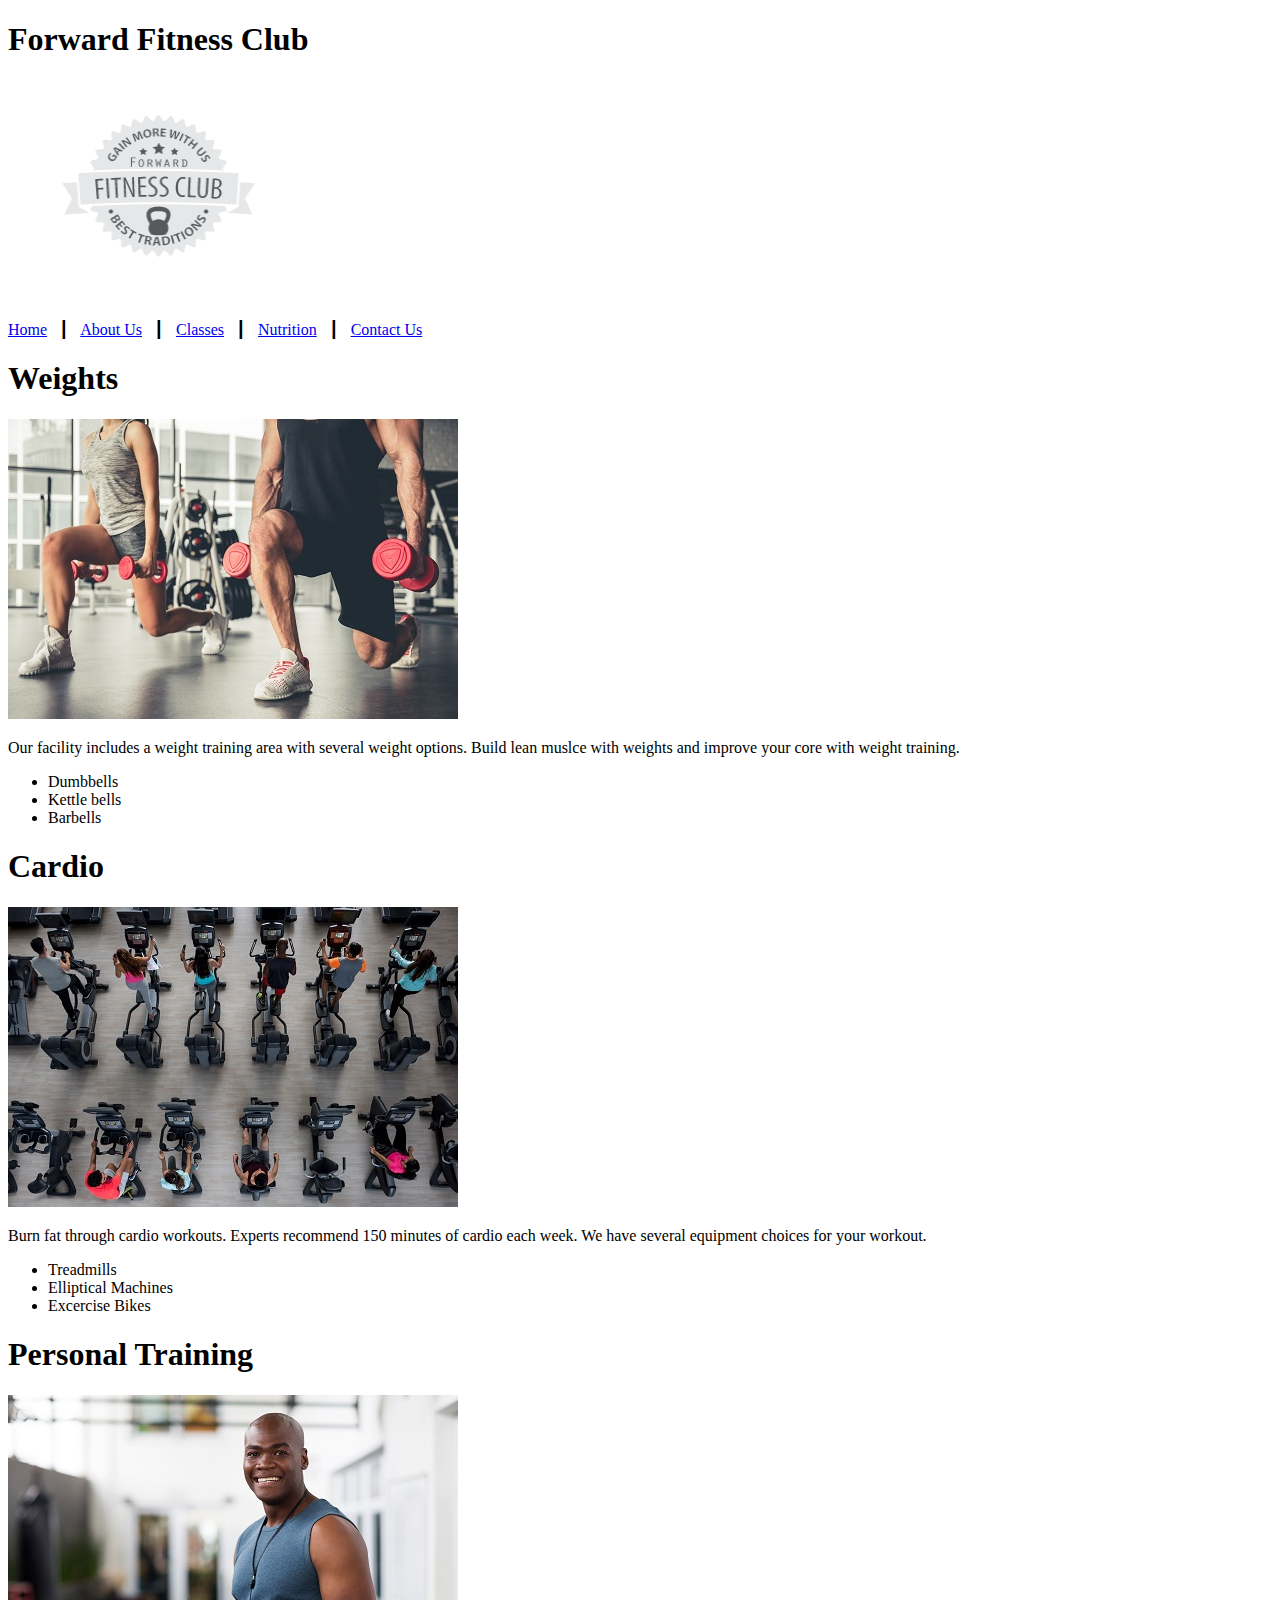
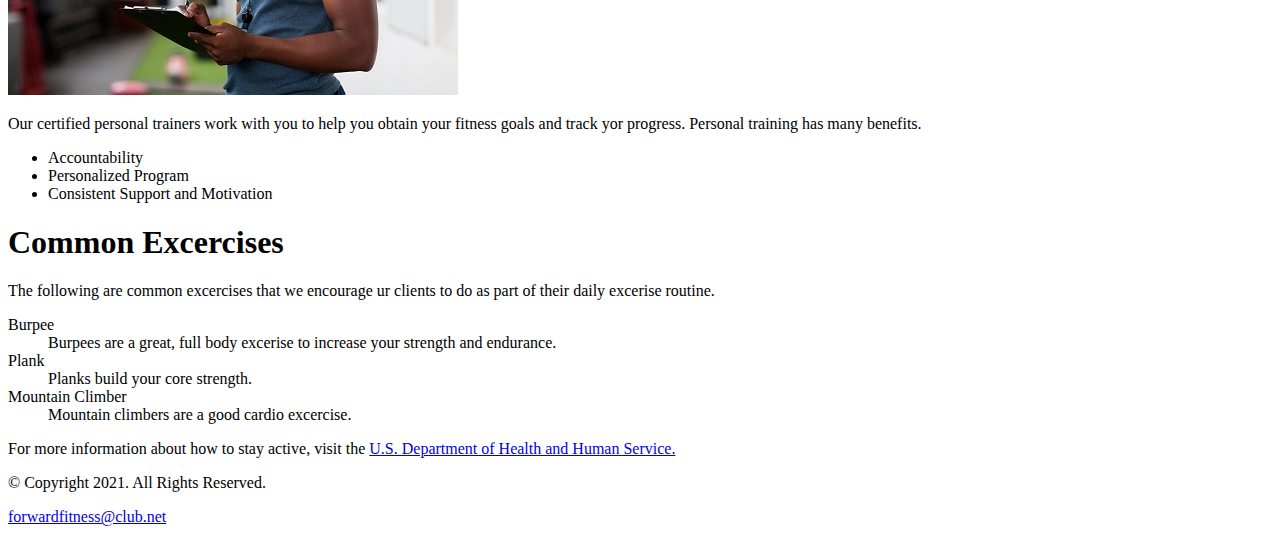
==== fitness/about.html @ 5463e09d "Getting ready for Chapter 3 homework" ====
<!DOCTYPE html>
<!-- This website template was created by: Shakinur Chowdhury-->
<html lang="en">
    <head>
        <title>Forward Fitness Club</title>
        <meta charset="utf-8">
    </head>
    <body>
        <div id="container">
        <!-- Use the header area for the website name or logo-->
        <header>
            <h1>Forward Fitness Club</h1>
            <a href="index.html"><img src="images/forward-fitness-logo.png" alt="Forward Fitness Club Logo" height="220" width="297"></a>
        </header>

        <!-- Use the nav area to add hyperlinks to other pages within the website-->
        <nav>
            <p>
                <a href="index.html">Home</a> &nbsp; &#9475; &nbsp;
                <a href="about.html">About Us</a> &nbsp; &#9475; &nbsp;
                <a href="classes.html">Classes</a> &nbsp; &#9475; &nbsp;
                <a href="nutrition.html">Nutrition</a> &nbsp; &#9475; &nbsp;
                <a href="contact.html">Contact Us</a>
            </p>
        </nav>
        <!-- Use the main area to add the main content of the webpage-->
        <main>
            <div id="weights">
                <h1>Weights</h1>  
                <img src="images/people-with-weights.jpg" alt="Two people working out with a weight in each hand" height="300" width="450">
                <p>Our facility includes a weight training area with several weight options. Build lean muslce with weights and improve your core with weight training.</p> 
                <ul>
                    <li>Dumbbells</li>
                    <li>Kettle bells</li>
                    <li>Barbells</li>

                </ul>
            </div>

            <div id="cardio">
                <h1>Cardio</h1>  
                <img src="images/people-workingout-machines.jpg" alt="Cardio Equipment" height="300" width="450">
                <p>Burn fat through cardio workouts. Experts recommend 150 minutes of cardio each week. We have several equipment choices for your workout. </p> 
                <ul>
                    <li>Treadmills</li>
                    <li>Elliptical Machines</li>
                    <li>Excercise Bikes</li>

                </ul>

            </div>

            <div id="training">
                
                <h1>Personal Training</h1>  
                <img src="images/personal-trainer.jpg" alt="Personal Training" height="300" width="450">
                <p>Our certified personal trainers work with you to help you obtain your fitness goals and track yor progress. Personal training has many benefits.</p> 
                <ul>
                    <li>Accountability</li>
                    <li>Personalized Program</li>
                    <li>Consistent Support and Motivation</li>
                </ul>

            </div>

            <div id="excercies">
                <h1>Common Excercises</h1>  
                <p>The following are common excercises that we encourage ur clients to do as part of their daily excerise routine.</p> 
                <dl>
                    <dt>Burpee</dt>
                    <dd>Burpees are a great, full body excerise to increase your strength and endurance.</dd>

                    <dt>Plank</dt>
                    <dd>Planks build your core strength.</dd>

                    <dt>Mountain Climber</dt>
                    <dd>Mountain climbers are a good cardio excercise.</dd>
                </dl>
                <p>For more information about how to stay active, visit the <a href="https://www.hhs.gov/fitness/be-active/index.html" target="_blank"> U.S. Department of Health and Human Service.</a></p>
            </div>





        </main>

        <!-- Use the footer area to add webpage footer content-->
        <footer>
            <p>&copy; Copyright 2021. All Rights Reserved.</p>
            <p><a href="mailto:forwardfitness@club.net">forwardfitness@club.net</a></p>
        </footer>
        </div>
    </body>
</html>
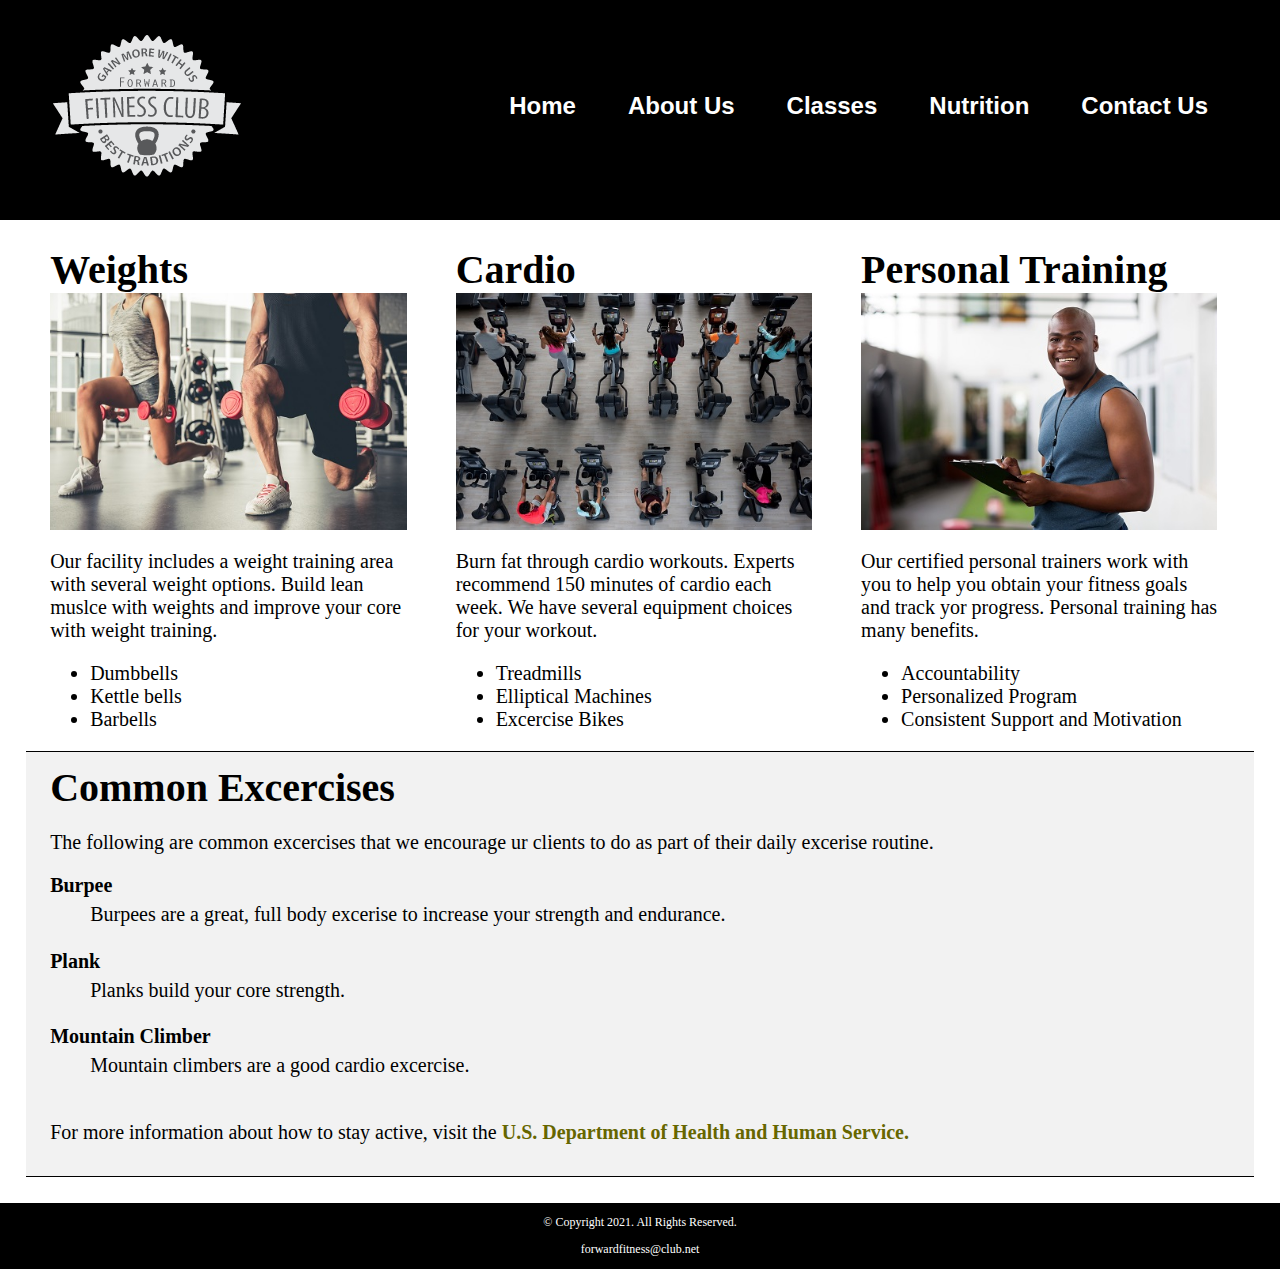
==== commit 5aa492bf: "Chapter 4" ====
--- a/fitness/about.html
+++ b/fitness/about.html
@@ -4,30 +4,30 @@
     <head>
         <title>Forward Fitness Club</title>
         <meta charset="utf-8">
+        <link rel="stylesheet" href="css/styles.css">
     </head>
     <body>
         <div id="container">
         <!-- Use the header area for the website name or logo-->
         <header>
-            <h1>Forward Fitness Club</h1>
-            <a href="index.html"><img src="images/forward-fitness-logo.png" alt="Forward Fitness Club Logo" height="220" width="297"></a>
+            <a href="index.html"><img src="images/forward-fitness-logo.png" alt="Forward Fitness Club Logo"></a>
         </header>
 
         <!-- Use the nav area to add hyperlinks to other pages within the website-->
         <nav>
-            <p>
-                <a href="index.html">Home</a> &nbsp; &#9475; &nbsp;
-                <a href="about.html">About Us</a> &nbsp; &#9475; &nbsp;
-                <a href="classes.html">Classes</a> &nbsp; &#9475; &nbsp;
-                <a href="nutrition.html">Nutrition</a> &nbsp; &#9475; &nbsp;
-                <a href="contact.html">Contact Us</a>
-            </p>
+            <ul>
+                <li><a href="index.html">Home</a></li> 
+                <li><a href="about.html">About Us</a></li> 
+                <li><a href="classes.html">Classes</a></li> 
+                <li><a href="nutrition.html">Nutrition</a></li>
+                <li><a href="contact.html">Contact Us</a></li>
+            </ul>
         </nav>
         <!-- Use the main area to add the main content of the webpage-->
         <main>
             <div id="weights">
                 <h1>Weights</h1>  
-                <img src="images/people-with-weights.jpg" alt="Two people working out with a weight in each hand" height="300" width="450">
+                <img src="images/people-with-weights.jpg" alt="Two people working out with a weight in each hand">
                 <p>Our facility includes a weight training area with several weight options. Build lean muslce with weights and improve your core with weight training.</p> 
                 <ul>
                     <li>Dumbbells</li>
@@ -39,7 +39,7 @@
 
             <div id="cardio">
                 <h1>Cardio</h1>  
-                <img src="images/people-workingout-machines.jpg" alt="Cardio Equipment" height="300" width="450">
+                <img src="images/people-workingout-machines.jpg" alt="Cardio Equipment">
                 <p>Burn fat through cardio workouts. Experts recommend 150 minutes of cardio each week. We have several equipment choices for your workout. </p> 
                 <ul>
                     <li>Treadmills</li>
@@ -53,7 +53,7 @@
             <div id="training">
                 
                 <h1>Personal Training</h1>  
-                <img src="images/personal-trainer.jpg" alt="Personal Training" height="300" width="450">
+                <img src="images/personal-trainer.jpg" alt="Personal Training">
                 <p>Our certified personal trainers work with you to help you obtain your fitness goals and track yor progress. Personal training has many benefits.</p> 
                 <ul>
                     <li>Accountability</li>
@@ -63,7 +63,7 @@
 
             </div>
 
-            <div id="excercies">
+            <div id="excercises">
                 <h1>Common Excercises</h1>  
                 <p>The following are common excercises that we encourage ur clients to do as part of their daily excerise routine.</p> 
                 <dl>
@@ -76,7 +76,7 @@
                     <dt>Mountain Climber</dt>
                     <dd>Mountain climbers are a good cardio excercise.</dd>
                 </dl>
-                <p>For more information about how to stay active, visit the <a href="https://www.hhs.gov/fitness/be-active/index.html" target="_blank"> U.S. Department of Health and Human Service.</a></p>
+                <p>For more information about how to stay active, visit the <a href="https://www.hhs.gov/fitness/be-active/index.html" target="_blank" class="external-link"> U.S. Department of Health and Human Service.</a></p>
             </div>
 
 
--- a/fitness/css/styles.css
+++ b/fitness/css/styles.css
@@ -0,0 +1,124 @@
+/*
+Author: Shakinur Chowdhury
+Date: 
+File name: style.css
+*/
+
+/* CSS Reset */
+body, header, nav, main, footer, h1, div, img {
+    margin: 0;
+    padding: 0;
+    border: 0;
+}
+
+/* Style rules for body and images */
+body {
+    background-color: #000;
+}
+
+img {
+    max-width: 100%;
+    display: block;
+}
+
+/* Style rule for header */
+header{
+    width: 25%;
+    float: left;
+}
+
+/* Style rules for navigation area */
+nav{
+    width: 70%;
+    float: right;
+    margin: 5em 3em 0 0;
+}
+
+nav ul {
+    list-style-type: none;
+    margin: 0;
+    text-align: right;
+}
+
+nav li {
+    display: inline-block;
+    font-size: 1.5em;
+    font-family: Verdana, Arial, sans-serif;
+    font-weight: bold;
+}
+
+nav li a {
+    display: block;
+    color: #fff;
+    text-align: center;
+    padding: 0.5em 1em;
+    text-decoration: none;
+}
+
+/* Style rules for main content */
+main{
+    clear: left;
+    background-color: #fff;
+    padding: 2%;
+    font-size: 1.25em;
+}
+
+.action {
+    font-size: 1.35em;
+    color: #666600;
+    font-weight: bold;
+}
+
+#weights, #cardio, #training {
+    width: 29%;
+    float: left;
+    margin: 0 2%;
+}
+
+#excercises {
+    clear: left;
+    border-top: 1px solid #000;
+    border-bottom: 1px solid #000;
+    background-color: #f2f2f2;
+    padding: 1% 2%;
+}
+
+#excercises dt {
+    font-weight: bold;
+}
+
+#excercises dd {
+    padding: 0.5% 1% 2% 0;
+}
+
+.external-link {
+    color: #666600;
+    font-weight: bold;
+    text-decoration: none;
+}
+
+#contact {
+    text-align: center;
+}
+
+#contact a {
+    color: #666600;
+    text-decoration: none;
+}
+
+.map {
+    border: 8px solid #000;
+}
+
+/* Style rules for footer content */
+footer p {
+    font-size: 0.75em;
+    text-align: center;
+    color: #fff;
+    padding: 0 1em;
+}
+
+footer p a {
+    color: #fff;
+    text-decoration: none;
+}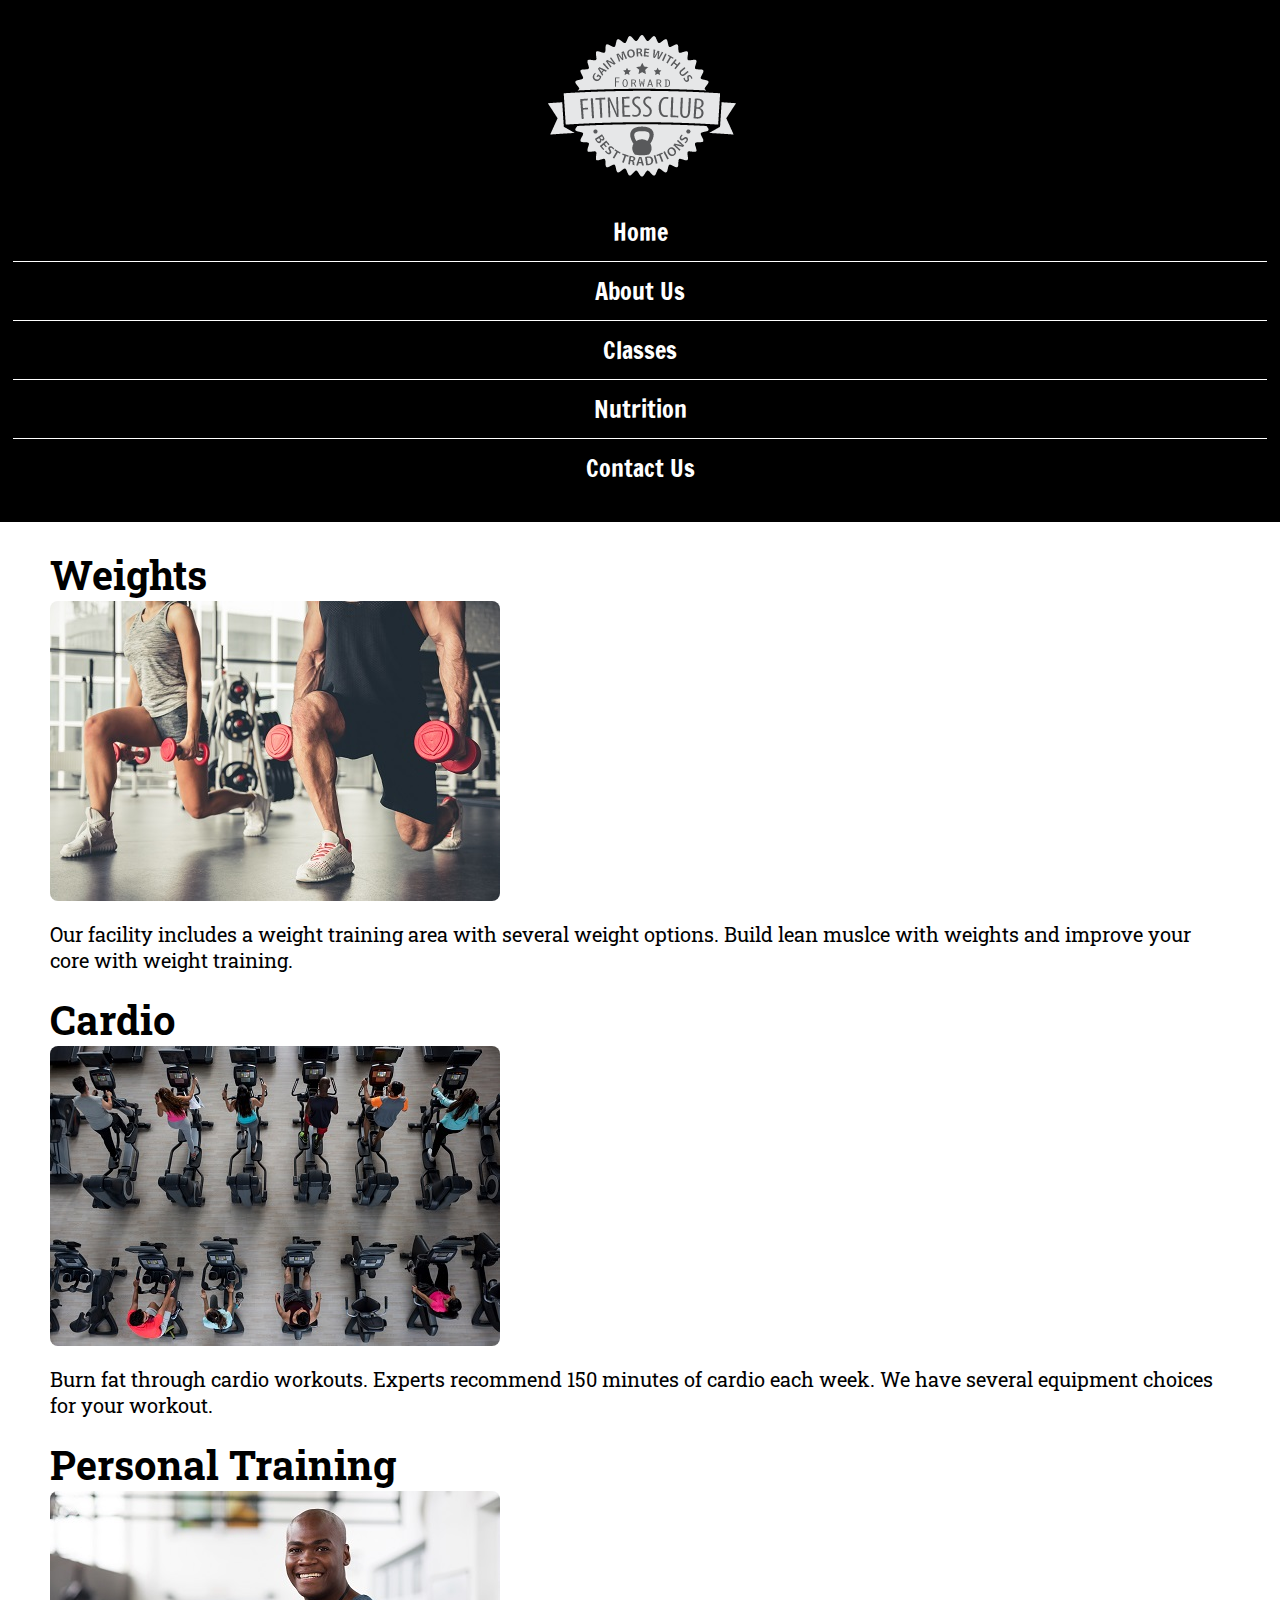
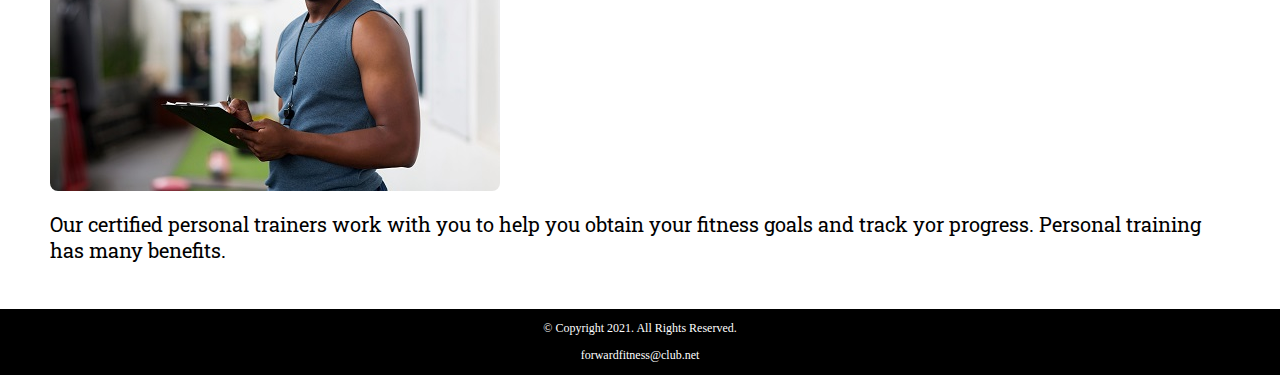
==== commit da7be437: "Chapter 5 edits" ====
--- a/fitness/about.html
+++ b/fitness/about.html
@@ -5,6 +5,8 @@
         <title>Forward Fitness Club</title>
         <meta charset="utf-8">
         <link rel="stylesheet" href="css/styles.css">
+        <meta name="viewport" content="width=device-width, initial-scale=1.0">
+        <link href="https://fonts.googleapis.com/css2?family=Francois+One&family=Roboto+Slab&display=swap" rel="stylesheet">
     </head>
     <body>
         <div id="container">
@@ -22,30 +24,30 @@
                 <li><a href="nutrition.html">Nutrition</a></li>
                 <li><a href="contact.html">Contact Us</a></li>
             </ul>
+
         </nav>
         <!-- Use the main area to add the main content of the webpage-->
         <main>
             <div id="weights">
                 <h1>Weights</h1>  
-                <img src="images/people-with-weights.jpg" alt="Two people working out with a weight in each hand">
+                <img src="images/people-with-weights.jpg" alt="Two people working out with a weight in each hand" class="round">
                 <p>Our facility includes a weight training area with several weight options. Build lean muslce with weights and improve your core with weight training.</p> 
-                <ul>
+                <ul class="tablet-desktop">
                     <li>Dumbbells</li>
                     <li>Kettle bells</li>
                     <li>Barbells</li>
-
                 </ul>
             </div>
 
             <div id="cardio">
+
                 <h1>Cardio</h1>  
-                <img src="images/people-workingout-machines.jpg" alt="Cardio Equipment">
+                <img src="images/people-workingout-machines.jpg" alt="Cardio Equipment" class="round">
                 <p>Burn fat through cardio workouts. Experts recommend 150 minutes of cardio each week. We have several equipment choices for your workout. </p> 
-                <ul>
+                <ul class="tablet-desktop">
                     <li>Treadmills</li>
                     <li>Elliptical Machines</li>
                     <li>Excercise Bikes</li>
-
                 </ul>
 
             </div>
@@ -53,9 +55,9 @@
             <div id="training">
                 
                 <h1>Personal Training</h1>  
-                <img src="images/personal-trainer.jpg" alt="Personal Training">
+                <img src="images/personal-trainer.jpg" alt="Personal Training" class="round">
                 <p>Our certified personal trainers work with you to help you obtain your fitness goals and track yor progress. Personal training has many benefits.</p> 
-                <ul>
+                <ul class="tablet-desktop">
                     <li>Accountability</li>
                     <li>Personalized Program</li>
                     <li>Consistent Support and Motivation</li>
@@ -63,7 +65,7 @@
 
             </div>
 
-            <div id="excercises">
+            <div id="excercises" class="tablet-desktop">
                 <h1>Common Excercises</h1>  
                 <p>The following are common excercises that we encourage ur clients to do as part of their daily excerise routine.</p> 
                 <dl>
@@ -80,9 +82,6 @@
             </div>
 
 
-
-
-
         </main>
 
         <!-- Use the footer area to add webpage footer content-->
--- a/fitness/css/styles.css
+++ b/fitness/css/styles.css
@@ -5,7 +5,7 @@
 */
 
 /* CSS Reset */
-body, header, nav, main, footer, h1, div, img {
+body, header, nav, main, footer, h1, div, img, ul {
     margin: 0;
     padding: 0;
     border: 0;
@@ -21,46 +21,84 @@
     display: block;
 }
 
+/*style rules for mobile viewport */
+
 /* Style rule for header */
 header{
-    width: 25%;
-    float: left;
+    position: -webkit-sticky;
+    position: sticky;
+    top: 0;
+    background-color: #000;
+    height: 190px;
+}
+
+header img {
+    margin: 0 auto;
 }
 
 /* Style rules for navigation area */
 nav{
-    width: 70%;
-    float: right;
-    margin: 5em 3em 0 0;
+    padding: 1%;
+    margin-bottom: 1%;
 }
 
 nav ul {
     list-style-type: none;
-    margin: 0;
-    text-align: right;
+    text-align: center;
 }
 
 nav li {
-    display: inline-block;
     font-size: 1.5em;
-    font-family: Verdana, Arial, sans-serif;
-    font-weight: bold;
+    font-family: 'Francois One', sans-serif;
+    border-top: 1px solid #fff;
+}
+
+nav li:first-child {
+    border-top: none;
 }
 
 nav li a {
     display: block;
     color: #fff;
-    text-align: center;
     padding: 0.5em 1em;
     text-decoration: none;
 }
 
+/* Show mobile class, hide tablet-desktop class*/
+.mobile {
+    display: block;
+}
+
+.tablet-desktop {
+    display: none;
+}
+
 /* Style rules for main content */
 main{
-    clear: left;
     background-color: #fff;
     padding: 2%;
     font-size: 1.25em;
+    font-family: 'Roboto Slab', serif;
+}
+
+.tel-link {
+    background-color: #404040;
+    padding: 2%;
+    margin: 0 auto;
+    width: 80%;
+    text-align: center;
+    border-radius: 5px;
+}
+
+.tel-link a {
+    color: #fff;
+    text-decoration: none;
+    font-size: 1.5em;
+    display: block;
+}
+
+.hours {
+    margin-left: 10%;
 }
 
 .action {
@@ -70,12 +108,48 @@
 }
 
 #weights, #cardio, #training {
-    width: 29%;
-    float: left;
     margin: 0 2%;
 }
 
-#excercises {
+.round {
+    border-radius: 8px;
+}
+
+.external-link {
+    color: #666600;
+    font-weight: bold;
+    text-decoration: none;
+}
+
+#contact {
+    text-align: center;
+}
+
+#contact .contact-email-link {
+    color: #666600;
+    text-decoration: none;
+}
+
+.map {
+    border: 2px solid #000;
+    width: 95%;
+    height: 50;
+}
+
+/* Style rules for footer content */
+footer p {
+    font-size: 0.75em;
+    text-align: center;
+    color: #fff;
+    padding: 0 1em;
+}
+
+footer p a {
+    color: #fff;
+    text-decoration: none;
+}
+
+/*#excercises {
     clear: left;
     border-top: 1px solid #000;
     border-bottom: 1px solid #000;
@@ -89,36 +163,4 @@
 
 #excercises dd {
     padding: 0.5% 1% 2% 0;
-}
-
-.external-link {
-    color: #666600;
-    font-weight: bold;
-    text-decoration: none;
-}
-
-#contact {
-    text-align: center;
-}
-
-#contact a {
-    color: #666600;
-    text-decoration: none;
-}
-
-.map {
-    border: 8px solid #000;
-}
-
-/* Style rules for footer content */
-footer p {
-    font-size: 0.75em;
-    text-align: center;
-    color: #fff;
-    padding: 0 1em;
-}
-
-footer p a {
-    color: #fff;
-    text-decoration: none;
-}+} */
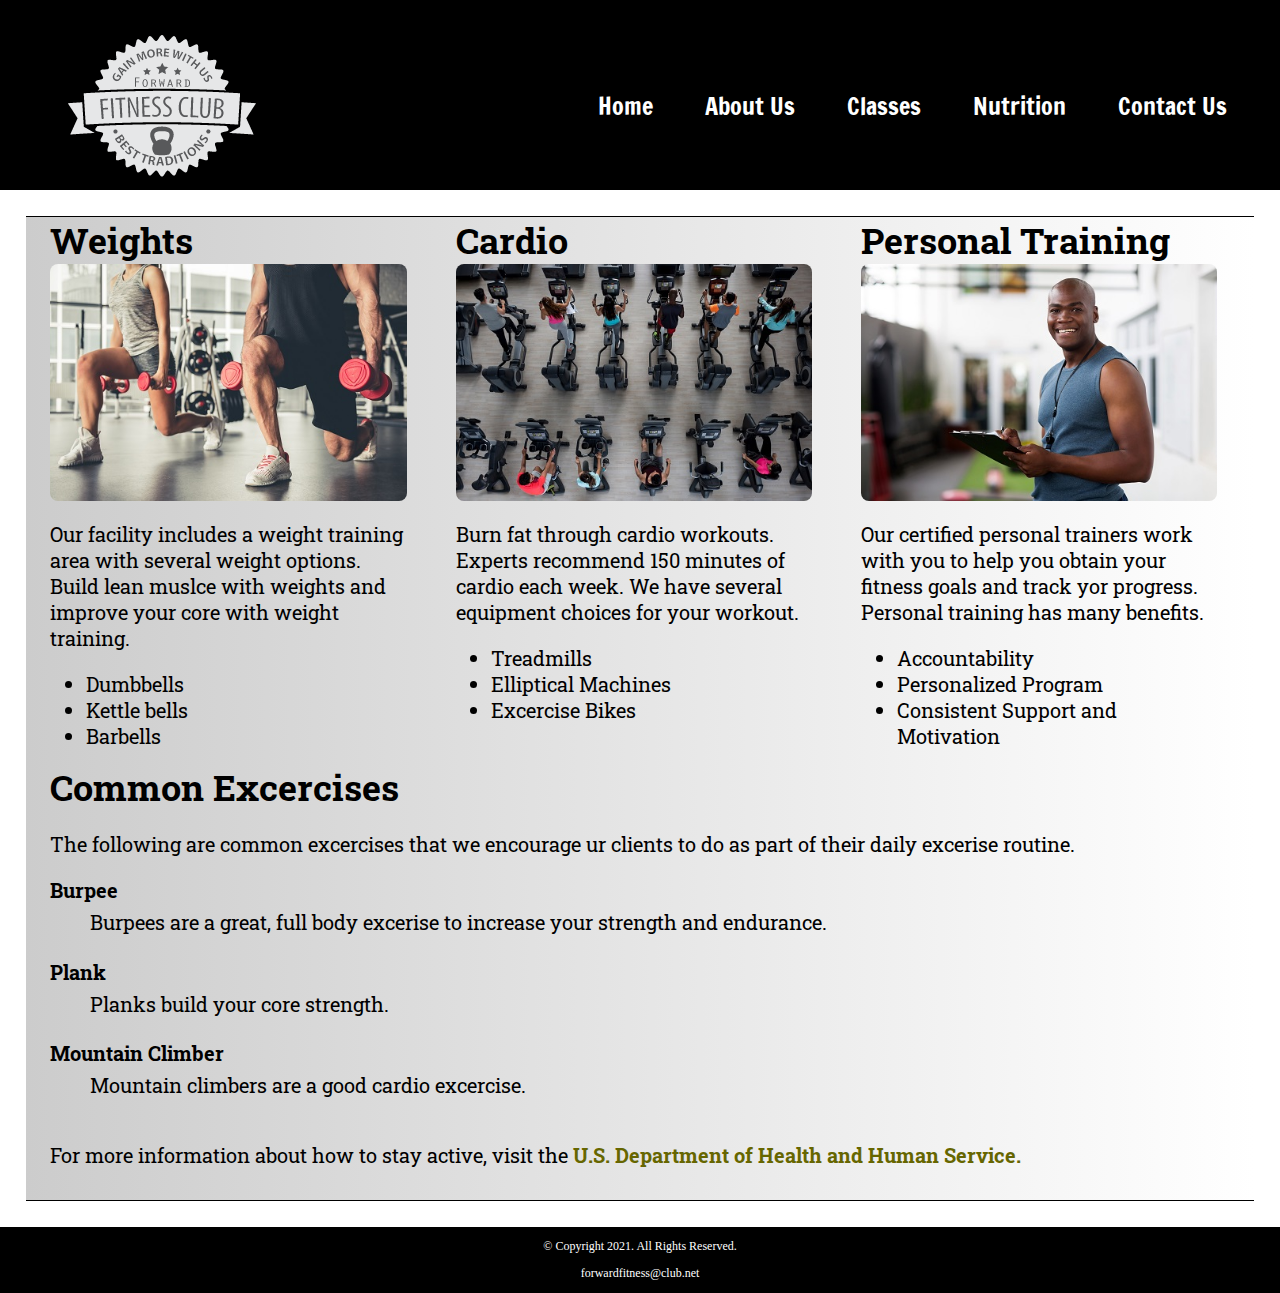
==== commit 2aa0785e: "Chapter 7" ====
--- a/fitness/about.html
+++ b/fitness/about.html
@@ -7,6 +7,10 @@
         <link rel="stylesheet" href="css/styles.css">
         <meta name="viewport" content="width=device-width, initial-scale=1.0">
         <link href="https://fonts.googleapis.com/css2?family=Francois+One&family=Roboto+Slab&display=swap" rel="stylesheet">
+        <link rel="shortcut icon" href="images/favicon.ico">
+        <link rel="icon" type="image/png" sizes="32x32" href="images/favicon-32.png">
+        <link rel="apple-touch-icon" sizes="180x180" href="images/apple-touch-icon.png">
+        <link rel="icon" sizes="192x192" href="images/android-chrome-192.png">
     </head>
     <body>
         <div id="container">
@@ -28,7 +32,7 @@
         </nav>
         <!-- Use the main area to add the main content of the webpage-->
         <main>
-            <div id="weights">
+            <section id="weights">
                 <h1>Weights</h1>  
                 <img src="images/people-with-weights.jpg" alt="Two people working out with a weight in each hand" class="round">
                 <p>Our facility includes a weight training area with several weight options. Build lean muslce with weights and improve your core with weight training.</p> 
@@ -37,9 +41,9 @@
                     <li>Kettle bells</li>
                     <li>Barbells</li>
                 </ul>
-            </div>
+            </section>
 
-            <div id="cardio">
+            <section id="cardio">
 
                 <h1>Cardio</h1>  
                 <img src="images/people-workingout-machines.jpg" alt="Cardio Equipment" class="round">
@@ -50,9 +54,9 @@
                     <li>Excercise Bikes</li>
                 </ul>
 
-            </div>
+            </section>
 
-            <div id="training">
+            <section id="training">
                 
                 <h1>Personal Training</h1>  
                 <img src="images/personal-trainer.jpg" alt="Personal Training" class="round">
@@ -63,9 +67,9 @@
                     <li>Consistent Support and Motivation</li>
                 </ul>
 
-            </div>
+            </section>
 
-            <div id="excercises" class="tablet-desktop">
+            <section id="excercises" class="tablet-desktop">
                 <h1>Common Excercises</h1>  
                 <p>The following are common excercises that we encourage ur clients to do as part of their daily excerise routine.</p> 
                 <dl>
@@ -79,7 +83,7 @@
                     <dd>Mountain climbers are a good cardio excercise.</dd>
                 </dl>
                 <p>For more information about how to stay active, visit the <a href="https://www.hhs.gov/fitness/be-active/index.html" target="_blank" class="external-link"> U.S. Department of Health and Human Service.</a></p>
-            </div>
+            </section>
 
 
         </main>
--- a/fitness/css/styles.css
+++ b/fitness/css/styles.css
@@ -5,7 +5,7 @@
 */
 
 /* CSS Reset */
-body, header, nav, main, footer, h1, div, img, ul {
+body, header, nav, main, footer, h1, div, img, ul, figure, figcaption, section, article, aside {
     margin: 0;
     padding: 0;
     border: 0;
@@ -21,12 +21,15 @@
     display: block;
 }
 
+/* Style rule for box sizing applies to all elements*/
+* {
+    box-sizing: border-box;
+}
+
 /*style rules for mobile viewport */
 
 /* Style rule for header */
 header{
-    position: -webkit-sticky;
-    position: sticky;
     top: 0;
     background-color: #000;
     height: 190px;
@@ -81,6 +84,30 @@
     font-family: 'Roboto Slab', serif;
 }
 
+.mobile h3 {
+    text-shadow: 5px 5px 8px #ccc;
+}
+
+article {
+    padding: 2%;
+}
+
+article h3 {
+    text-align: center;
+}
+
+article img {
+    margin: 0 auto;
+}
+
+article ul {
+    margin-left: 10%;
+}
+
+article:nth-of-type(2) {
+    background-color: rgba(204, 204, 204, 0.3);
+}
+
 .tel-link {
     background-color: #404040;
     padding: 2%;
@@ -105,6 +132,26 @@
     font-size: 1.35em;
     color: #666600;
     font-weight: bold;
+    text-shadow: 5px 5px 8px #ccc;
+}
+
+.frame {
+    position: relative;
+    max-width: 450px;
+    margin: 2% auto;
+}
+
+.pic-text {
+    position: absolute;
+    bottom: 0;
+    background: rgba(0, 0, 0, 0.5);
+    color: #fff;
+    width: 100%;
+    padding: 20px;
+    text-align: center;
+    font-family: verdana, Arial, sans-serif;
+    font-size: 1.5em;
+    font-weight: bold;
 }
 
 #weights, #cardio, #training {
@@ -133,7 +180,7 @@
 .map {
     border: 2px solid #000;
     width: 95%;
-    height: 50;
+    height: 50%;
 }
 
 /* Style rules for footer content */
@@ -149,18 +196,185 @@
     text-decoration: none;
 }
 
-/*#excercises {
-    clear: left;
-    border-top: 1px solid #000;
-    border-bottom: 1px solid #000;
-    background-color: #f2f2f2;
-    padding: 1% 2%;
-}
-
-#excercises dt {
-    font-weight: bold;
-}
-
-#excercises dd {
-    padding: 0.5% 1% 2% 0;
-} */
+/* Media query for tablet Viewport */
+@media screen and (min-width: 630px), print {
+    /* Tablet Viewport: Show tablet-desktop class, hide mobile class */
+    .tablet-desktop{
+        display: block;
+    }
+
+    .mobile {
+        display: none;
+    }
+
+    /* Tablet Viewport: Style rule for header */
+    header {
+        padding-bottom: 2%;
+    }
+
+    /* Tablet Viewport: Style rules for nav area */
+    nav li {
+        border-top: none;
+        display: inline-block;
+        border-right: 1px solid #fff;
+    }
+
+    nav li:last-child {
+        border-right: none;
+    }
+
+    nav li a {
+        padding: 0.1em 0.75em;
+    }
+
+    /* Tablet Viewport: Style rules for main content area */
+    main ul {
+        margin: 0 0 4% 10%;
+    }
+
+    .grid {
+        display: grid;
+        grid-template-columns: auto auto auto;
+        grid-gap: 20px;
+    }
+
+    .pic-text {
+        font-size: 1em;
+        padding: 10px;
+    }
+
+    aside {
+        text-align: center;
+        font-size: 1.25em;
+        font-style: italic;
+        font-weight: bold;
+        padding: 2%;
+        background-color: rgba(204, 204, 204, 0.5);
+        box-shadow: 5px 5px 8px #000;
+        text-shadow: 5px 5px 5px #b3b3b3;
+        border-radius: 0 15px;
+    }
+
+    .grid-item4 {
+        grid-column: 1 / span 3;
+    }
+
+    #excercises {
+        border-top: 1px solid #000;
+        border-bottom: 1px solid #000;
+        background-color: #f2f2f2;
+        background: linear-gradient(to right, #ccc, #fff);
+        padding: 1% 2%;
+    }
+
+    #excercises dt {
+        font-weight: bold;
+    }
+
+    #excercises dd {
+        padding: 0.5% 1% 2% 0;
+    }
+    
+    .tel-num {
+        font-size: 1.25em;
+    }
+
+    .map {
+        width: 600px;
+        height: 450px;
+    }
+
+}
+
+/* Media query for Desktop Viewport */
+@media screen and (min-width: 1015px), print {
+    /* Desktop Viewport: Style rule for header */
+    header {
+        width: 25%;
+        float: left;
+        padding-bottom: 0;
+    }   
+
+    /* Desktop Viewport: Style rules for nav area */
+    nav {
+        float:right;
+        width: 70%;
+        margin: 4em 1em 0 0;
+    }
+
+    nav ul {
+        text-align: right;
+    }
+
+    nav li {
+        border: none;
+    }
+
+    nav li a {
+        padding: 0.5em 1em;
+    }
+
+    nav li a:hover {
+        color: #000;
+        background-color: #fff;
+    }
+    
+    /* Desktop Viewport: Style Rules for main content */
+    main {
+        clear: left;
+    }
+
+
+    main h1 {
+        font-size: 1.8em;
+    }
+
+    article h3 {
+        font-size: 1.75em;
+    }
+
+    
+    .pic-text {
+        font-size: 1.5em;
+        padding: 20px;
+    }
+
+    .frame {
+        opacity: 0.9;
+    }
+
+    .frame:hover {
+        opacity: 1;
+        box-shadow: 8px 8px 10px #808080;
+    }
+
+    #weights, #cardio, #training {
+        width: 29%;
+        float: left;
+        margin: 0 2%;
+    }
+
+    #exercises {
+        clear: left;
+    }
+
+}
+
+/* Media Query for Large Desktop Viewports */
+@media screen and (min-width: 1921px) {
+
+    #container {
+        width: 1920px;
+        margin: 0 auto;
+    }
+
+}
+
+/* Media Query for Print */
+@media print {
+
+    body {
+        background-color: #fff;
+        color: #000;
+    }
+}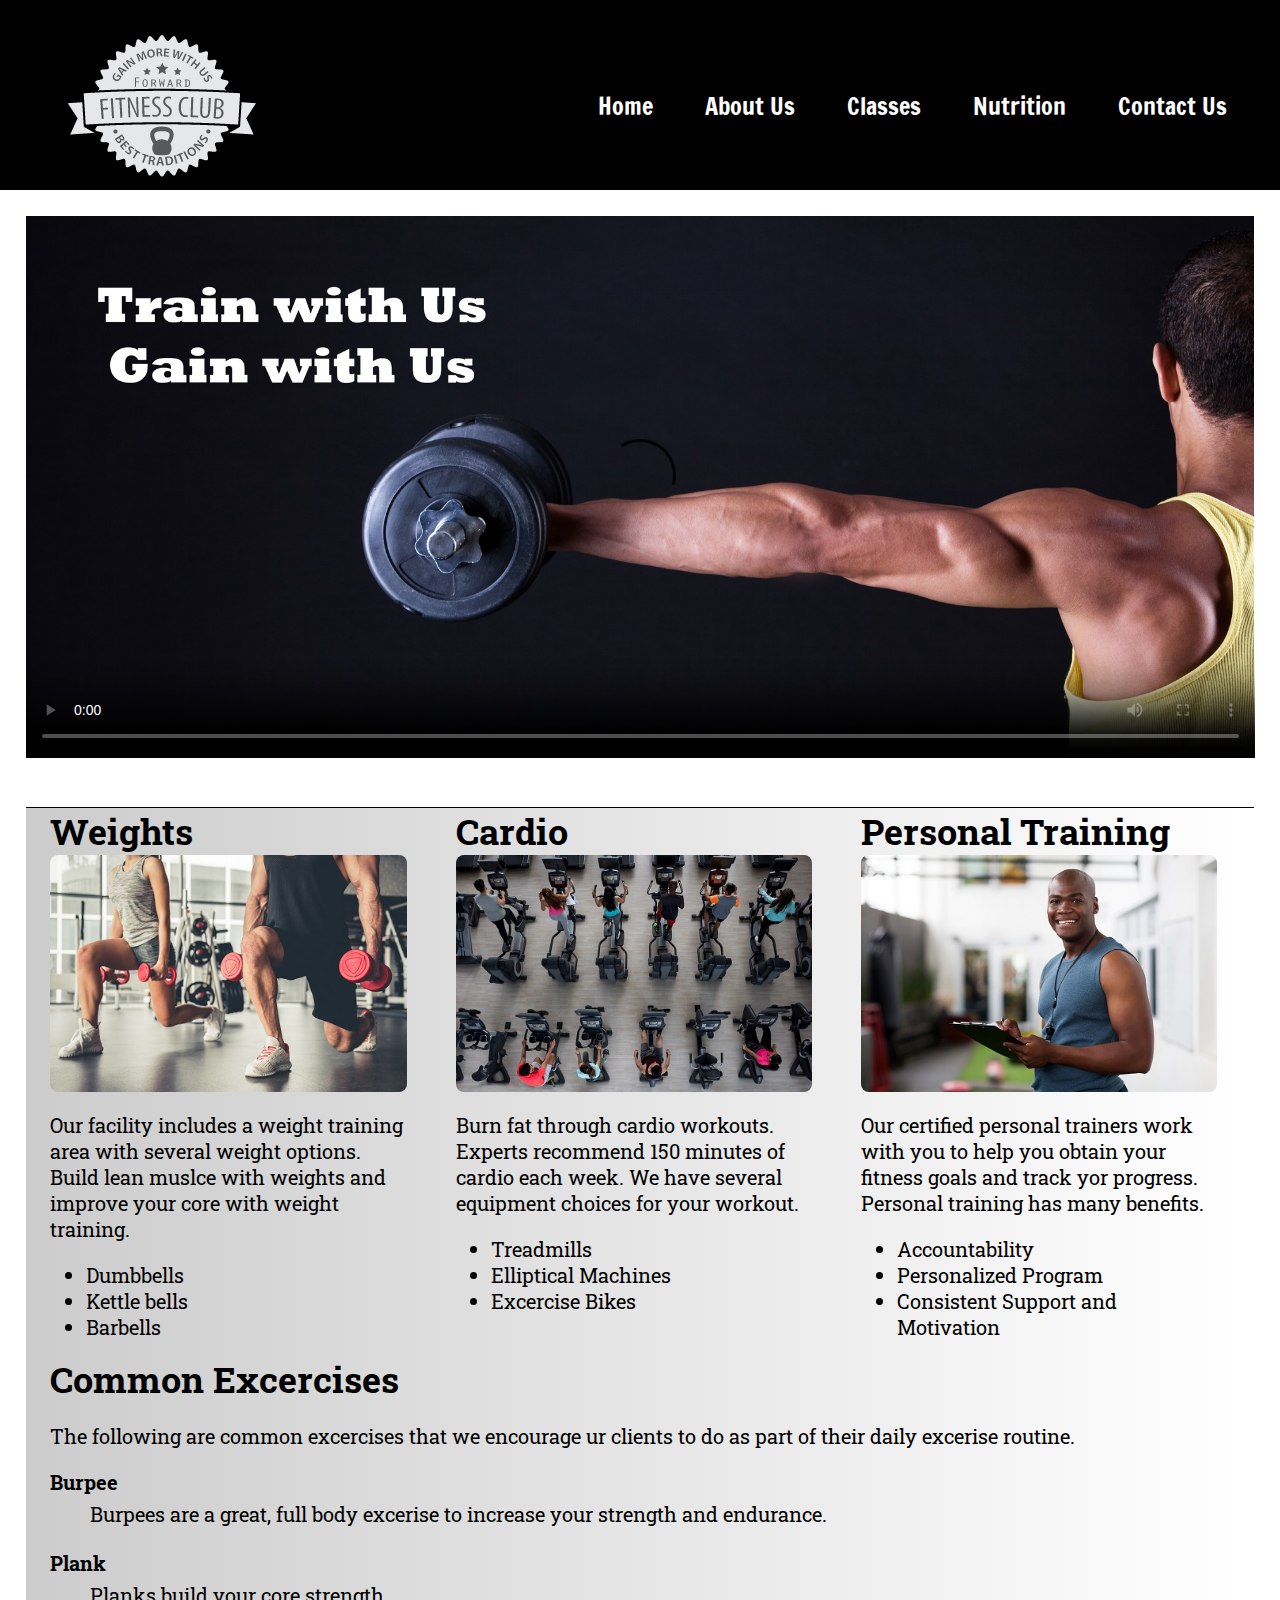
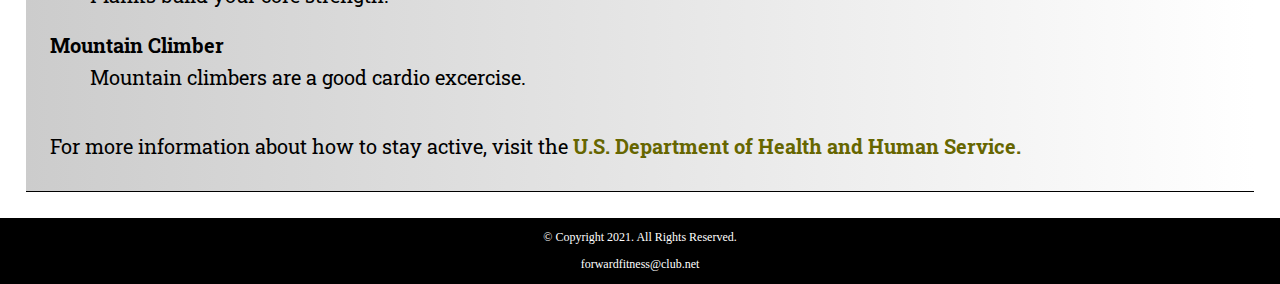
==== commit da470b57: "chapter 9" ====
--- a/fitness/about.html
+++ b/fitness/about.html
@@ -32,6 +32,15 @@
         </nav>
         <!-- Use the main area to add the main content of the webpage-->
         <main>
+            <video controls poster="images/hero-image.jpg">
+                <source src="media/ffc_video.mp4" type="video/mp4">
+                <source src="media/ffc_video.webm" type="video/webm">
+                <track src="media/captions.vtt" kind="captions" srclang="en" label="Captions">
+                <track src="media/descriptions.vtt" kind="descriptions" srclang="en" label="Descriptions">
+                <p>Your browser does not support the video element.</p>
+            </video>
+
+
             <section id="weights">
                 <h1>Weights</h1>  
                 <img src="images/people-with-weights.jpg" alt="Two people working out with a weight in each hand" class="round">
--- a/fitness/css/styles.css
+++ b/fitness/css/styles.css
@@ -5,7 +5,7 @@
 */
 
 /* CSS Reset */
-body, header, nav, main, footer, h1, div, img, ul, figure, figcaption, section, article, aside {
+body, header, nav, main, footer, h1, div, img, ul, figure, figcaption, section, article, aside, audio, video {
     margin: 0;
     padding: 0;
     border: 0;
@@ -16,7 +16,7 @@
     background-color: #000;
 }
 
-img {
+img, video {
     max-width: 100%;
     display: block;
 }
@@ -82,6 +82,10 @@
     padding: 2%;
     font-size: 1.25em;
     font-family: 'Roboto Slab', serif;
+}
+
+video {
+    margin: 0 auto 4%;
 }
 
 .mobile h3 {
@@ -181,6 +185,41 @@
     border: 2px solid #000;
     width: 95%;
     height: 50%;
+}
+
+#form {
+    margin-top: 2%;
+    background-color: #f2f2f2;
+    padding: 2%;
+}
+
+#form h2 {
+    text-align: center;
+}
+
+/* Styles rules for form element */
+fieldset, input, select, textarea {
+    margin-bottom: 2%;
+}
+
+fieldset legend {
+    font-weight: bold;
+    font-size: 1.25em;
+}
+
+label {
+    display: block;
+    padding-top: 3%;
+}
+
+form #submit {
+    margin: 0 auto;
+    border: none;
+    display: block;
+    padding: 2%;
+    background-color: #b3b3b3;
+    font-size: 1em;
+    border-radius: 10px;
 }
 
 /* Style rules for footer content */
@@ -284,6 +323,35 @@
         height: 450px;
     }
 
+    /*Tablet Viewport: Style rules for table*/
+    table {
+        border: 1px solid #000;
+        border-collapse: collapse;
+        margin: 0 auto;
+        width: 100%;
+    }
+
+    caption {
+        font-size: 1.5em;
+        font-weight: bold;
+        padding: 1%;
+    }
+
+    th, td {
+        border: 1px solid #000;
+        padding: 2%;
+    }
+
+    tr:nth-child(odd) {
+        background-color: #ccc;
+    }
+
+    /* Tablet Viewpoint: Style rule for form element */
+    form {
+        width: 70%;
+        margin: 0 auto;
+    }
+
 }
 
 /* Media query for Desktop Viewport */
@@ -358,6 +426,22 @@
         clear: left;
     }
 
+    /* Desktop Viewport: Style rules for form element */
+    form {
+        width: auto;
+    } 
+
+    .form-grid {
+        display: grid;
+        grid-template-columns: auto auto auto;
+        grid-gap: 20px;
+    }
+
+    .btn {
+        grid-column: 1 / span 3;
+    }
+
+
 }
 
 /* Media Query for Large Desktop Viewports */
@@ -368,6 +452,10 @@
         margin: 0 auto;
     }
 
+    table {
+        width: 80%;
+    }
+
 }
 
 /* Media Query for Print */
